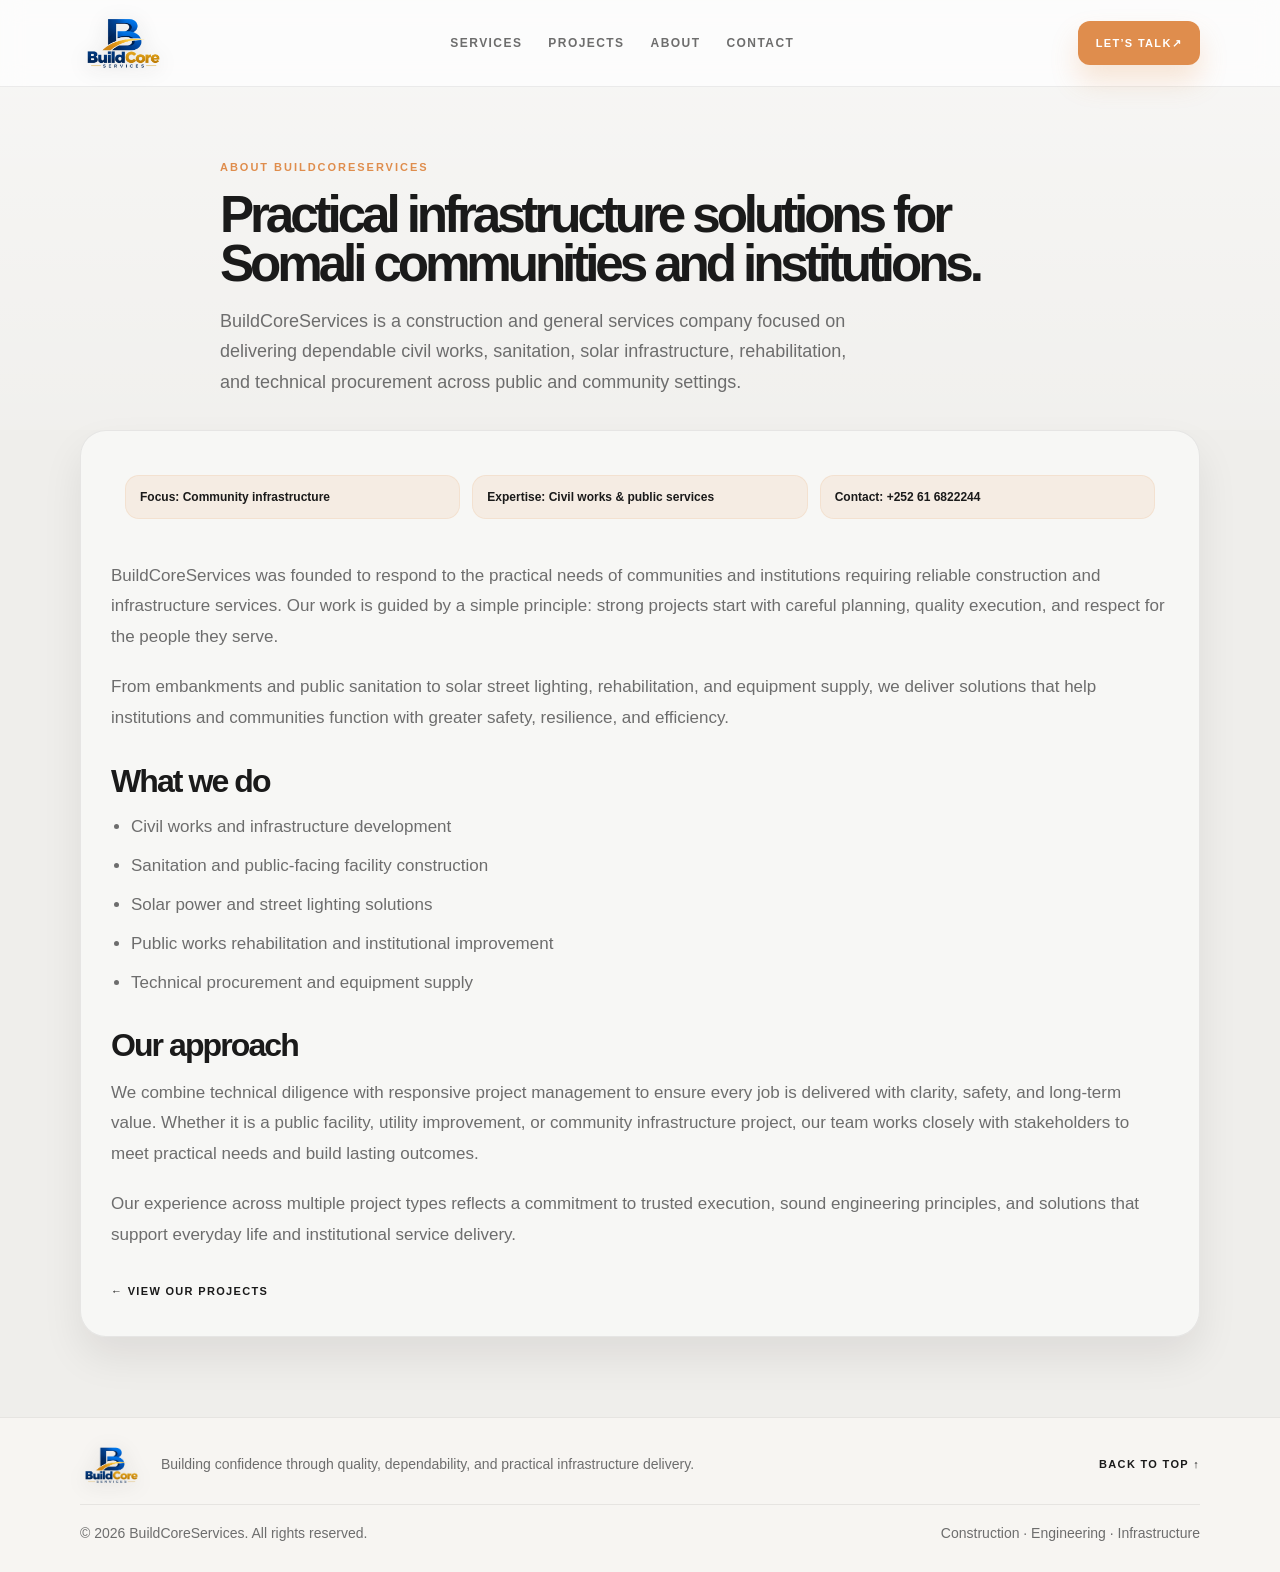
==== about.html @ 2fee492f "Add website files" ====
<!DOCTYPE html>
<html lang="en">
<head>
  <meta charset="UTF-8">
  <meta name="viewport" content="width=device-width, initial-scale=1.0">
  <title>About | BuildCoreServices</title>
  <link rel="icon" type="image/x-icon" href="assets/favicon.ico">
  <link rel="icon" type="image/png" sizes="32x32" href="assets/favicon-32x32.png">
  <link rel="icon" type="image/png" sizes="16x16" href="assets/favicon-16x16.png">
  <link rel="apple-touch-icon" sizes="180x180" href="assets/apple-touch-icon.png">
  <link rel="manifest" href="assets/site.webmanifest">
  <link rel="preconnect" href="https://fonts.googleapis.com">
  <link href="https://fonts.googleapis.com/css2?family=DM+Sans:wght@400;500;600;700&family=Manrope:wght@400;500;600;700;800&display=swap" rel="stylesheet">
  <link rel="stylesheet" href="styles.css">
</head>
<body id="top" class="project-page">
  <header class="site-header">
    <div class="container nav-wrap">
      <a class="brand" href="index.html" aria-label="BuildCoreServices home">
        <img class="brand-logo" src="assets/ChatGPT%20Image%20Oct%2020,%202026,%2007_03_15%20PM.png" alt="BuildCoreServices logo">
      </a>
      <nav class="main-nav">
        <a href="index.html#services">Services</a>
        <a href="index.html#projects">Projects</a>
        <a href="about.html">About</a>
        <a href="index.html#contact">Contact</a>
      </nav>
      <a class="nav-cta" href="index.html#contact">Let’s talk <span class="arrow">↗</span></a>
    </div>
  </header>

  <main>
    <section class="project-header">
      <div class="container project-title-wrap">
        <p class="project-kicker">About BuildCoreServices</p>
        <h1>Practical infrastructure solutions for Somali communities and institutions.</h1>
        <p class="project-summary">BuildCoreServices is a construction and general services company focused on delivering dependable civil works, sanitation, solar infrastructure, rehabilitation, and technical procurement across public and community settings.</p>
      </div>
    </section>

    <section class="project-shell">
      <div class="container">
        <article class="project-content">
          <div class="project-meta">
            <span>Focus: Community infrastructure</span>
            <span>Expertise: Civil works &amp; public services</span>
            <span>Contact: +252 61 6822244</span>
          </div>

          <p>BuildCoreServices was founded to respond to the practical needs of communities and institutions requiring reliable construction and infrastructure services. Our work is guided by a simple principle: strong projects start with careful planning, quality execution, and respect for the people they serve.</p>

          <p>From embankments and public sanitation to solar street lighting, rehabilitation, and equipment supply, we deliver solutions that help institutions and communities function with greater safety, resilience, and efficiency.</p>

          <h2>What we do</h2>
          <ul>
            <li>Civil works and infrastructure development</li>
            <li>Sanitation and public-facing facility construction</li>
            <li>Solar power and street lighting solutions</li>
            <li>Public works rehabilitation and institutional improvement</li>
            <li>Technical procurement and equipment supply</li>
          </ul>

          <h2>Our approach</h2>
          <p>We combine technical diligence with responsive project management to ensure every job is delivered with clarity, safety, and long-term value. Whether it is a public facility, utility improvement, or community infrastructure project, our team works closely with stakeholders to meet practical needs and build lasting outcomes.</p>

          <p>Our experience across multiple project types reflects a commitment to trusted execution, sound engineering principles, and solutions that support everyday life and institutional service delivery.</p>

          <a class="project-back" href="index.html#projects">← View our projects</a>
        </article>
      </div>
    </section>
  </main>

  <footer class="site-footer">
    <div class="container footer-top">
      <a class="brand brand-small" href="index.html" aria-label="BuildCoreServices home">
        <img class="brand-logo brand-logo-footer" src="assets/ChatGPT%20Image%20Oct%2020,%202026,%2007_03_15%20PM.png" alt="BuildCoreServices logo">
      </a>
      <p>Building confidence through quality, dependability, and practical infrastructure delivery.</p>
      <a href="#top" class="back-top">Back to top ↑</a>
    </div>
    <div class="container footer-bottom">
      <span>© <span id="year"></span> BuildCoreServices. All rights reserved.</span>
      <span>Construction · Engineering · Infrastructure</span>
    </div>
  </footer>

  <script src="script.js"></script>
</body>
</html>
---- styles.css ----
:root {
  --page-bg: #efeeeb;
  --panel-bg: #f6f4f1;
  --card-bg: #f4f1ec;
  --off-white: #faf8f6;
  --orange: #df8d4d;
  --orange-soft: #f4e4d4;
  --text: #1a1a1a;
  --muted: #6d6d6d;
  --line: rgba(26, 26, 26, 0.08);
  --shadow: 0 20px 40px rgba(23, 18, 13, 0.08);
  --radius: 22px;
}

* { box-sizing: border-box; }
html { scroll-behavior: smooth; }
body {
  margin: 0;
  font-family: 'Plus Jakarta Sans', 'Inter', sans-serif;
  background: var(--page-bg);
  color: var(--text);
  line-height: 1.5;
  -webkit-font-smoothing: antialiased;
}

a { color: inherit; text-decoration: none; }
img { display: block; max-width: 100%; }
button { font: inherit; }
::selection { background: rgba(223, 141, 77, 0.18); }

.page-shell {
  max-width: 1360px;
  margin: 28px auto;
  display: grid;
  grid-template-columns: 1fr 1fr;
  gap: 22px;
  padding: 0 14px;
}

.panel {
  background: rgba(255,255,255,0.46);
  border: 1px solid rgba(26,26,26,0.06);
  border-radius: 16px;
  padding: 18px 18px 22px;
  box-shadow: 0 12px 30px rgba(16, 11, 6, 0.02);
}

.panel-header {
  display: flex;
  align-items: center;
  justify-content: space-between;
  gap: 16px;
}

.brand-inline {
  display: inline-flex;
  align-items: center;
  gap: 10px;
}

.brand-logo {
  display: block;
  height: 58px;
  width: auto;
  max-width: 230px;
  object-fit: contain;
  filter: drop-shadow(0 4px 10px rgba(23, 23, 23, 0.12));
}

.brand-logo-footer {
  height: 42px;
}

.brand-mark {
  display: inline-flex;
  width: 27px;
  height: 27px;
  align-items: center;
  justify-content: center;
  border-radius: 7px 7px 7px 2px;
  background: linear-gradient(135deg, #f1d6b4, #df8d4d);
  border: 1px solid rgba(26,26,26,0.08);
  color: #2e1f0f;
  font-weight: 800;
  box-shadow: inset 0 0 0 1px rgba(255,255,255,0.25);
}

.small-mark {
  width: 18px;
  height: 18px;
  font-size: 12px;
}

.mark-icon { font-size: 12px; }

.brand-text {
  font-size: 18px;
  font-weight: 800;
  letter-spacing: -0.05em;
}

.mini-nav {
  display: flex;
  align-items: center;
  flex-wrap: wrap;
  justify-content: center;
  gap: 18px;
  font-size: 12px;
  letter-spacing: 0.02em;
  color: var(--muted);
  font-weight: 600;
}

.hero-copy {
  margin-top: 22px;
  padding-top: 10px;
}

.eyebrow-line {
  font-size: 12px;
  color: var(--orange);
  margin-bottom: 10px;
}

.left-panel h1 {
  margin: 0;
  font-size: clamp(38px, 3.6vw, 68px);
  line-height: 0.95;
  letter-spacing: -0.08em;
  font-weight: 800;
  max-width: 620px;
}

.right-heading,
.right-title {
  margin: 0;
}

.hero-image-wrap {
  margin-top: 24px;
}

.placeholder-scene {
  position: relative;
  height: 286px;
  overflow: hidden;
  border-radius: 18px;
  background: linear-gradient(180deg, #cfe3f0 0%, #dfe7eb 42%, #d5c6b7 100%);
  border: 1px solid rgba(26,26,26,0.08);
}

.sky { position: absolute; inset: 0; background: linear-gradient(180deg, rgba(255,255,255,0.18), rgba(255,255,255,0)); }

.tower {
  position: absolute;
  bottom: 0;
  width: 110px;
  border-radius: 8px 8px 0 0;
  background: linear-gradient(180deg, #d4dfe4, #a1b3bf 60%, #7c8c96 100%);
  box-shadow: inset 0 0 0 2px rgba(255,255,255,0.2);
}

.tower-left { left: 26px; height: 220px; width: 80px; }
.tower-mid { left: 118px; height: 150px; width: 120px; }
.tower-right { right: 50px; height: 240px; width: 138px; }

.worker {
  position: absolute;
  bottom: 42px;
  width: 115px;
  height: 66px;
  border-radius: 10px;
  background: linear-gradient(135deg, #e9f0f6, #b8c5cd);
  box-shadow: inset 0 0 0 1px rgba(26,26,26,0.08);
}

.worker-one { left: 210px; transform: rotate(-4deg); }
.worker-two { right: 140px; transform: rotate(4deg); }

.cta-row {
  display: flex;
  gap: 16px;
  margin-top: 20px;
  margin-bottom: 30px;
}

.btn {
  display: inline-flex;
  align-items: center;
  justify-content: center;
  min-height: 46px;
  padding: 0 20px;
  border-radius: 12px;
  font-size: 12px;
  font-weight: 800;
  letter-spacing: 0.06em;
  text-transform: uppercase;
  border: 1px solid transparent;
}

.btn-primary {
  background: var(--orange);
  color: #fff;
  box-shadow: 0 16px 28px rgba(223,141,77,0.25);
}

.btn-secondary {
  background: transparent;
  border-color: rgba(26,26,26,0.12);
  color: var(--text);
}

.quality-block {
  margin-top: 20px;
}

.quality-block h2 {
  margin: 0 0 14px;
  font-size: clamp(26px, 2.6vw, 42px);
  letter-spacing: -0.07em;
  line-height: 1.05;
}

.quality-block p {
  margin: 0;
  color: var(--muted);
  line-height: 1.7;
}

.quality-grid {
  display: grid;
  grid-template-columns: 1.2fr 1fr 1fr;
  gap: 16px;
  margin-top: 20px;
}

.stat-card {
  background: rgba(255,255,255,0.18);
  border: 1px solid rgba(26,26,26,0.06);
  border-radius: 18px;
  padding: 18px 16px;
  min-height: 128px;
  display: flex;
  flex-direction: column;
  justify-content: space-between;
  background: linear-gradient(180deg, rgba(255,255,255,0.36), rgba(245,240,233,0.7));
}

.large-card {
  grid-column: 1 / 2;
  grid-row: 1 / 3;
  min-height: 262px;
}

.mini-brand {
  display: flex;
  align-items: center;
  gap: 10px;
  margin-bottom: 18px;
}

.big-number {
  font-size: clamp(34px, 2.5vw, 52px);
  font-weight: 800;
  letter-spacing: -0.08em;
  line-height: 1;
  margin-bottom: 12px;
}

.stat-card h3 {
  margin: 0;
  font-size: clamp(18px, 2vw, 28px);
  letter-spacing: -0.06em;
  line-height: 1.1;
}

.right-panel {
  background: #f5f2ee;
  padding-top: 10px;
}

.right-header {
  margin-bottom: 16px;
}

.eyebrow-text {
  font-size: 11px;
  letter-spacing: 0.18em;
  text-transform: uppercase;
  color: var(--muted);
  font-weight: 800;
}

.ghost-btn {
  border: 1px solid rgba(26,26,26,0.14);
  background: rgba(255,255,255,0.5);
  color: var(--text);
  padding: 10px 14px;
  border-radius: 999px;
  font-size: 11px;
  letter-spacing: 0.08em;
  text-transform: uppercase;
  font-weight: 700;
  cursor: pointer;
}

.right-title {
  margin: 8px 0 18px;
  font-size: clamp(34px, 3vw, 54px);
  line-height: 1;
  letter-spacing: -0.08em;
  max-width: 570px;
}

.service-stack {
  display: grid;
  gap: 14px;
  margin-top: 8px;
}

.service-tile {
  display: grid;
  grid-template-columns: 52px 1fr;
  gap: 14px;
  background: rgba(255,255,255,0.34);
  border: 1px solid rgba(26,26,26,0.06);
  border-radius: 18px;
  padding: 16px 14px;
}

.tile-icon {
  display: grid;
  place-items: center;
  width: 42px;
  height: 42px;
  border-radius: 12px;
  background: var(--orange-soft);
  color: var(--orange);
  font-size: 18px;
  font-weight: 900;
}

.tile-copy h3 {
  margin: 0 0 8px;
  font-size: clamp(20px, 2vw, 28px);
  line-height: 1.08;
  letter-spacing: -0.05em;
}

.tile-copy p {
  margin: 0;
  color: var(--muted);
  line-height: 1.6;
}

.tile-copy a,
.project-meta a {
  display: inline-block;
  margin-top: 12px;
  color: var(--text);
  font-size: 10px;
  letter-spacing: 0.12em;
  text-transform: uppercase;
  font-weight: 800;
}

.project-section {
  margin-top: 30px;
}

.section-lead {
  display: flex;
  align-items: end;
  justify-content: space-between;
  gap: 16px;
  margin-bottom: 18px;
}

.section-lead h3 {
  margin: 0;
  font-size: clamp(24px, 2vw, 38px);
  letter-spacing: -0.07em;
  line-height: 1.05;
}

.project-cards {
  display: grid;
  grid-template-columns: repeat(3, minmax(0, 1fr));
  gap: 14px;
}

.compact-projects {
  grid-template-columns: repeat(2, minmax(0, 1fr));
}

.project-card {
  background: rgba(255,255,255,0.42);
  border: 1px solid rgba(26,26,26,0.06);
  border-radius: 18px;
  overflow: hidden;
}

.project-photo {
  position: relative;
  display: grid;
  place-items: center;
  min-height: 168px;
  color: rgba(26,26,26,0.5);
  text-transform: uppercase;
  letter-spacing: 0.12em;
  font-size: 10px;
  font-weight: 800;
  background-size: cover;
  background-position: center;
  background-repeat: no-repeat;
}

.photo-goobweyn { background-image: url('assets/goobweyn.jpeg'); }
.photo-latrines { background-image: url('assets/latrines.jpeg'); }
.photo-solar { background-image: url('assets/solar.jpeg'); }
.photo-lab { background-image: url('assets/labequipment.png'); }
.photo-ministry { background-image: url('assets/rehabministryofpublicworks.jpeg'); }

.project-meta {
  padding: 16px 14px 18px;
}

.project-meta h4 {
  margin: 0 0 10px;
  font-size: 22px;
  letter-spacing: -0.06em;
  line-height: 1.15;
}

.project-meta p {
  margin: 0;
  color: var(--muted);
  line-height: 1.7;
}

.meta-row {
  display: flex;
  justify-content: space-between;
  gap: 12px;
  margin-top: 12px;
  color: var(--muted);
  font-size: 10px;
  letter-spacing: 0.04em;
  text-transform: uppercase;
  font-weight: 700;
}

.process-banner {
  margin-top: 30px;
  padding-top: 20px;
  border-top: 1px solid rgba(26,26,26,0.08);
}

.process-banner h3 {
  margin: 10px 0 20px;
  font-size: clamp(28px, 2.8vw, 48px);
  line-height: 1.05;
  letter-spacing: -0.08em;
}

.process-steps {
  display: grid;
  grid-template-columns: repeat(4, minmax(0, 1fr));
  gap: 12px;
}

.step {
  background: rgba(255,255,255,0.3);
  border: 1px solid rgba(26,26,26,0.08);
  border-radius: 18px;
  padding: 16px 12px;
}

.step span {
  display: inline-flex;
  align-items: center;
  justify-content: center;
  width: 36px;
  height: 36px;
  border-radius: 9px;
  background: var(--orange-soft);
  color: var(--orange);
  font-size: 12px;
  font-weight: 800;
}

.step h4 {
  margin: 14px 0 0;
  font-size: 18px;
  letter-spacing: -0.05em;
  line-height: 1.2;
}

.project-page {
  background: var(--page-bg);
  color: var(--text);
}

.project-page .site-header {
  position: sticky;
  top: 0;
  z-index: 30;
  background: rgba(255, 255, 255, 0.82);
  backdrop-filter: blur(12px);
  border-bottom: 1px solid var(--line);
}

.project-page .container {
  width: min(1120px, calc(100% - 32px));
  margin: 0 auto;
}

.project-page .nav-wrap {
  display: flex;
  align-items: center;
  justify-content: space-between;
  gap: 16px;
  min-height: 86px;
}

.project-page .brand {
  display: inline-flex;
  align-items: center;
}

.project-page .main-nav {
  display: flex;
  align-items: center;
  gap: 26px;
  font-size: 12px;
  letter-spacing: 0.12em;
  text-transform: uppercase;
  font-weight: 700;
  color: var(--muted);
}

.project-page .main-nav a {
  position: relative;
}

.project-page .main-nav a::after {
  content: "";
  position: absolute;
  left: 0;
  bottom: -8px;
  width: 100%;
  height: 2px;
  background: var(--orange);
  transform: scaleX(0);
  transform-origin: left;
  transition: transform 0.2s ease;
}

.project-page .main-nav a:hover::after {
  transform: scaleX(1);
}

.project-page .nav-cta {
  display: inline-flex;
  align-items: center;
  justify-content: center;
  padding: 12px 18px;
  min-height: 44px;
  border-radius: 12px;
  background: var(--orange);
  color: #fff;
  font-size: 11px;
  letter-spacing: 0.12em;
  text-transform: uppercase;
  font-weight: 800;
  box-shadow: 0 16px 28px rgba(223, 141, 77, 0.22);
}

.project-page .project-header {
  padding: 72px 0 32px;
  background: linear-gradient(180deg, rgba(255,255,255,0.45), rgba(255,255,255,0.12));
}

.project-page .project-title-wrap {
  max-width: 840px;
}

.project-page .project-kicker {
  margin: 0 0 14px;
  color: var(--orange);
  font-size: 11px;
  font-weight: 800;
  letter-spacing: 0.18em;
  text-transform: uppercase;
}

.project-page .project-title-wrap h1 {
  margin: 0;
  font-size: clamp(42px, 4vw, 72px);
  letter-spacing: -0.08em;
  line-height: 0.96;
}

.project-page .project-summary {
  margin: 18px 0 0;
  max-width: 640px;
  color: var(--muted);
  font-size: 18px;
  line-height: 1.7;
}

.project-page .project-shell {
  padding: 0 0 80px;
}

.project-page .project-content {
  background: rgba(255,255,255,0.5);
  border: 1px solid var(--line);
  border-radius: 26px;
  padding: 28px 30px 34px;
  box-shadow: var(--shadow);
}

.project-page .project-meta {
  display: grid;
  grid-template-columns: repeat(3, minmax(0, 1fr));
  gap: 12px;
  margin-bottom: 24px;
}

.project-page .project-meta span {
  display: block;
  background: rgba(244, 228, 212, 0.55);
  border: 1px solid rgba(223, 141, 77, 0.12);
  color: var(--text);
  border-radius: 14px;
  padding: 12px 14px;
  font-size: 12px;
  font-weight: 700;
  line-height: 1.5;
}

.project-page .project-content p {
  margin: 0 0 20px;
  color: var(--muted);
  font-size: 17px;
  line-height: 1.8;
}

.project-page .project-content h2 {
  margin: 30px 0 14px;
  font-size: clamp(28px, 2.5vw, 40px);
  letter-spacing: -0.06em;
  line-height: 1.12;
}

.project-page .project-content ul {
  margin: 0 0 24px;
  padding-left: 20px;
  color: var(--text);
}

.project-page .project-content li {
  margin-bottom: 10px;
  color: var(--muted);
  font-size: 17px;
  line-height: 1.7;
}

.contact-section {
  margin-top: 30px;
  padding-top: 24px;
  border-top: 1px solid rgba(26,26,26,0.08);
}

.contact-panel {
  display: grid;
  grid-template-columns: repeat(2, minmax(0, 1fr));
  gap: 16px;
  margin-top: 16px;
}

.contact-method {
  display: flex;
  flex-direction: column;
  gap: 8px;
  background: rgba(255,255,255,0.36);
  border: 1px solid rgba(26,26,26,0.06);
  border-radius: 18px;
  padding: 16px 18px;
}

.contact-method span {
  font-size: 11px;
  letter-spacing: 0.12em;
  text-transform: uppercase;
  color: var(--muted);
  font-weight: 800;
}

.contact-method a {
  font-size: 20px;
  letter-spacing: -0.04em;
  font-weight: 700;
}

.project-page .project-back {
  display: inline-flex;
  align-items: center;
  gap: 8px;
  margin-top: 12px;
  color: var(--text);
  font-size: 11px;
  font-weight: 800;
  letter-spacing: 0.12em;
  text-transform: uppercase;
}

.project-page .site-footer {
  border-top: 1px solid var(--line);
  background: #f7f5f2;
}

.project-page .footer-top,
.project-page .footer-bottom {
  display: flex;
  align-items: center;
  justify-content: space-between;
  gap: 18px;
}

.project-page .footer-top {
  padding: 26px 0 18px;
}

.project-page .footer-top p {
  margin: 0;
  flex: 1;
  color: var(--muted);
  font-size: 14px;
}

.project-page .back-top {
  color: var(--text);
  font-size: 11px;
  letter-spacing: 0.12em;
  text-transform: uppercase;
  font-weight: 800;
}

.project-page .footer-bottom {
  padding: 18px 0 28px;
  border-top: 1px solid var(--line);
  color: var(--muted);
  font-size: 14px;
}

@media (max-width: 1100px) {
  .page-shell {
    grid-template-columns: 1fr;
  }
  .project-cards {
    grid-template-columns: repeat(2, minmax(0, 1fr));
  }
}

@media (max-width: 760px) {
  .page-shell {
    margin: 14px auto;
    padding: 0 10px;
  }

  .panel {
    padding: 16px 14px 18px;
  }

  .panel-header,
  .section-lead,
  .right-header {
    flex-direction: column;
    align-items: flex-start;
  }

  .mini-nav {
    justify-content: flex-start;
    gap: 10px 14px;
  }

  .cta-row {
    flex-direction: column;
  }

  .quality-grid,
  .project-cards,
  .process-steps {
    grid-template-columns: 1fr;
  }

  .large-card {
    grid-column: auto;
    grid-row: auto;
  }

  .service-tile {
    grid-template-columns: 1fr;
  }
}
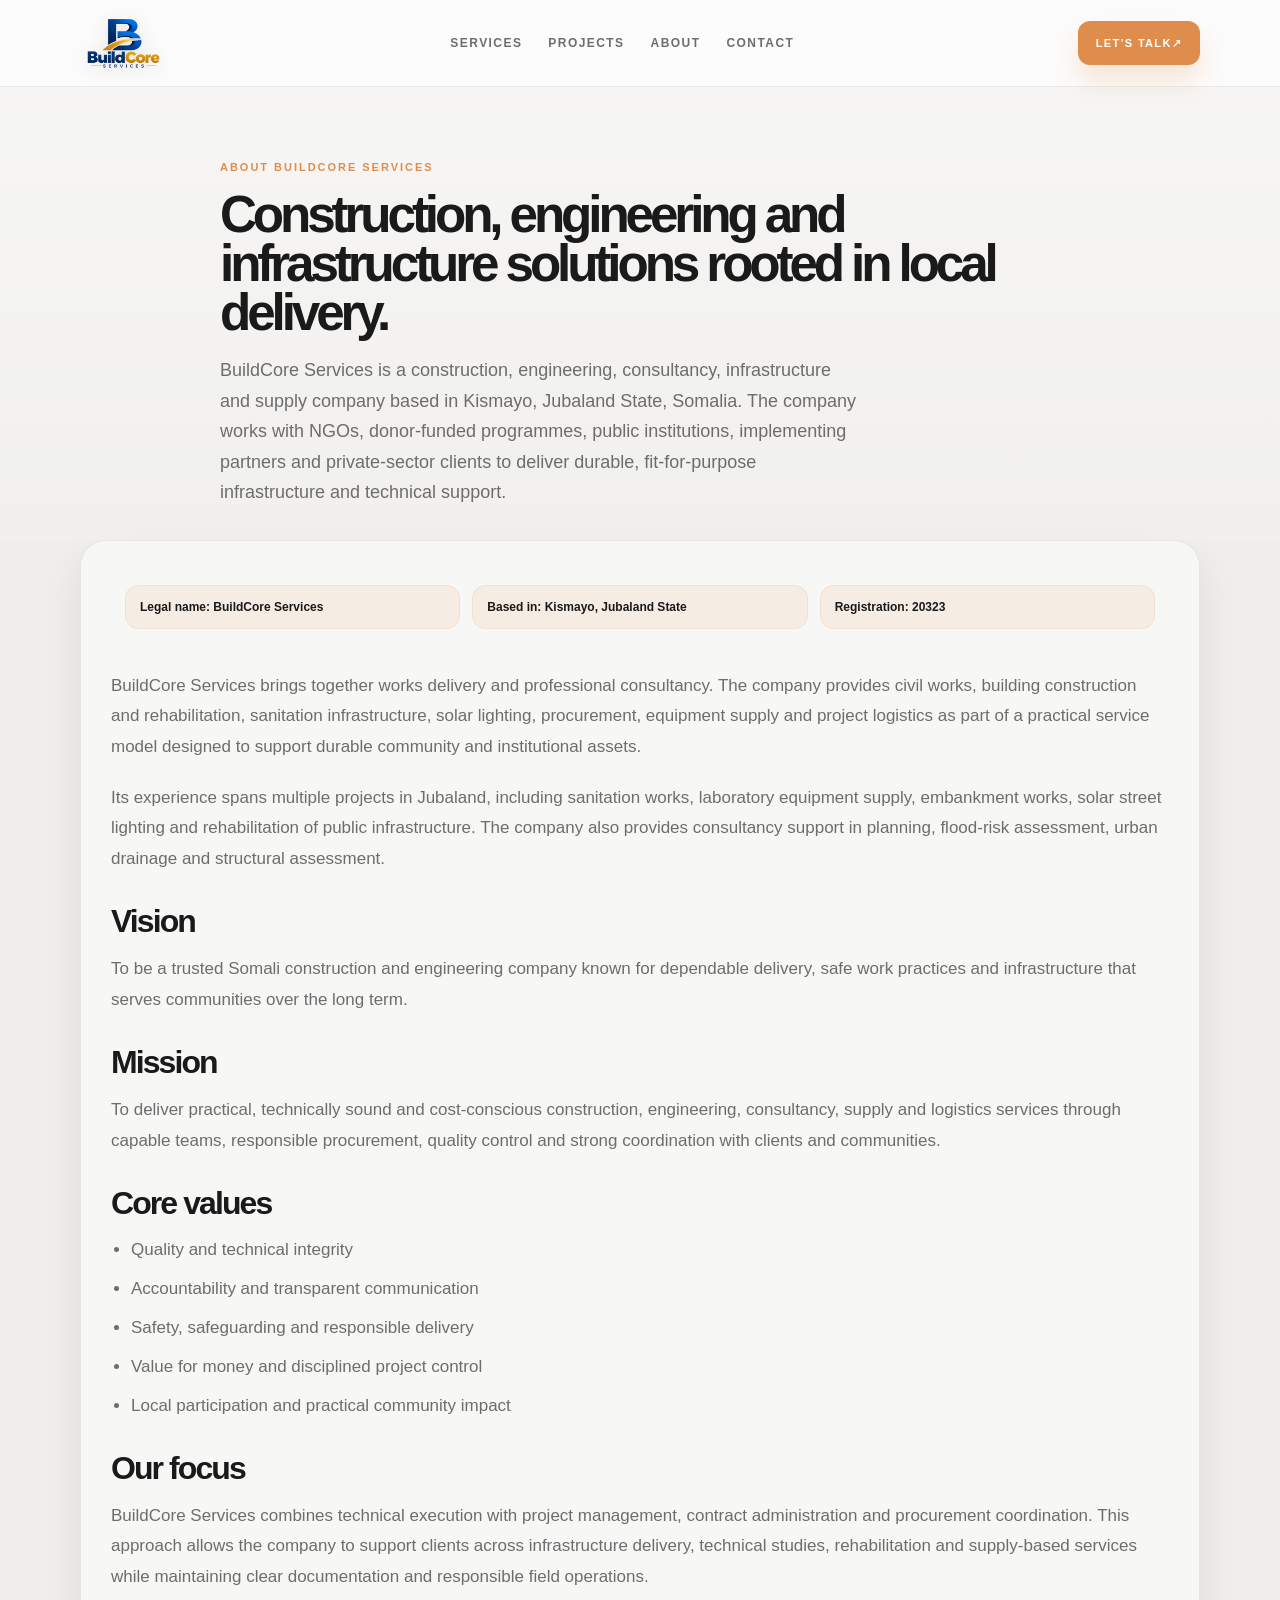
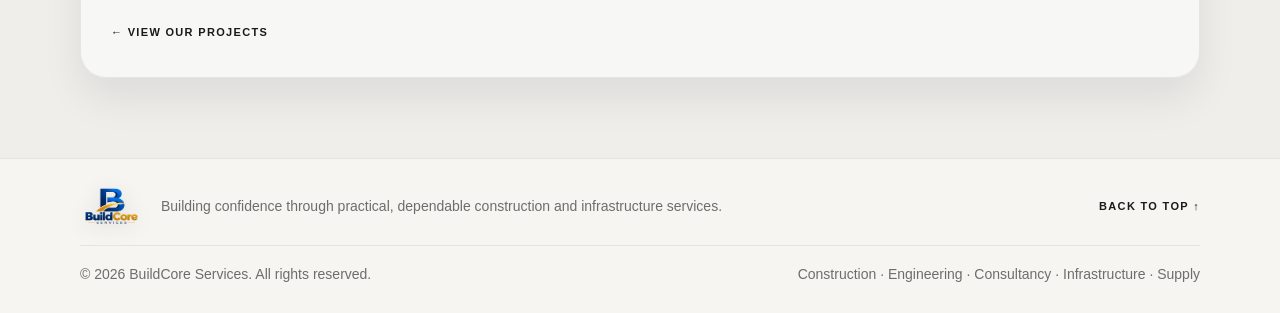
==== commit b4c96a21: "Update homepage imagery and project portfolio" ====
--- a/about.html
+++ b/about.html
@@ -3,7 +3,7 @@
 <head>
   <meta charset="UTF-8">
   <meta name="viewport" content="width=device-width, initial-scale=1.0">
-  <title>About | BuildCoreServices</title>
+  <title>About | BuildCore Services</title>
   <link rel="icon" type="image/x-icon" href="assets/favicon.ico">
   <link rel="icon" type="image/png" sizes="32x32" href="assets/favicon-32x32.png">
   <link rel="icon" type="image/png" sizes="16x16" href="assets/favicon-16x16.png">
@@ -16,8 +16,8 @@
 <body id="top" class="project-page">
   <header class="site-header">
     <div class="container nav-wrap">
-      <a class="brand" href="index.html" aria-label="BuildCoreServices home">
-        <img class="brand-logo" src="assets/ChatGPT%20Image%20Oct%2020,%202026,%2007_03_15%20PM.png" alt="BuildCoreServices logo">
+      <a class="brand" href="index.html" aria-label="BuildCore Services home">
+        <img class="brand-logo" src="assets/ChatGPT%20Image%20Oct%2020,%202026,%2007_03_15%20PM.png" alt="BuildCore Services logo">
       </a>
       <nav class="main-nav">
         <a href="index.html#services">Services</a>
@@ -32,9 +32,9 @@
   <main>
     <section class="project-header">
       <div class="container project-title-wrap">
-        <p class="project-kicker">About BuildCoreServices</p>
-        <h1>Practical infrastructure solutions for Somali communities and institutions.</h1>
-        <p class="project-summary">BuildCoreServices is a construction and general services company focused on delivering dependable civil works, sanitation, solar infrastructure, rehabilitation, and technical procurement across public and community settings.</p>
+        <p class="project-kicker">About BuildCore Services</p>
+        <h1>Construction, engineering and infrastructure solutions rooted in local delivery.</h1>
+        <p class="project-summary">BuildCore Services is a construction, engineering, consultancy, infrastructure and supply company based in Kismayo, Jubaland State, Somalia. The company works with NGOs, donor-funded programmes, public institutions, implementing partners and private-sector clients to deliver durable, fit-for-purpose infrastructure and technical support.</p>
       </div>
     </section>
 
@@ -42,28 +42,32 @@
       <div class="container">
         <article class="project-content">
           <div class="project-meta">
-            <span>Focus: Community infrastructure</span>
-            <span>Expertise: Civil works &amp; public services</span>
-            <span>Contact: +252 61 6822244</span>
+            <span>Legal name: BuildCore Services</span>
+            <span>Based in: Kismayo, Jubaland State</span>
+            <span>Registration: 20323</span>
           </div>
 
-          <p>BuildCoreServices was founded to respond to the practical needs of communities and institutions requiring reliable construction and infrastructure services. Our work is guided by a simple principle: strong projects start with careful planning, quality execution, and respect for the people they serve.</p>
+          <p>BuildCore Services brings together works delivery and professional consultancy. The company provides civil works, building construction and rehabilitation, sanitation infrastructure, solar lighting, procurement, equipment supply and project logistics as part of a practical service model designed to support durable community and institutional assets.</p>
 
-          <p>From embankments and public sanitation to solar street lighting, rehabilitation, and equipment supply, we deliver solutions that help institutions and communities function with greater safety, resilience, and efficiency.</p>
+          <p>Its experience spans multiple projects in Jubaland, including sanitation works, laboratory equipment supply, embankment works, solar street lighting and rehabilitation of public infrastructure. The company also provides consultancy support in planning, flood-risk assessment, urban drainage and structural assessment.</p>
 
-          <h2>What we do</h2>
+          <h2>Vision</h2>
+          <p>To be a trusted Somali construction and engineering company known for dependable delivery, safe work practices and infrastructure that serves communities over the long term.</p>
+
+          <h2>Mission</h2>
+          <p>To deliver practical, technically sound and cost-conscious construction, engineering, consultancy, supply and logistics services through capable teams, responsible procurement, quality control and strong coordination with clients and communities.</p>
+
+          <h2>Core values</h2>
           <ul>
-            <li>Civil works and infrastructure development</li>
-            <li>Sanitation and public-facing facility construction</li>
-            <li>Solar power and street lighting solutions</li>
-            <li>Public works rehabilitation and institutional improvement</li>
-            <li>Technical procurement and equipment supply</li>
+            <li>Quality and technical integrity</li>
+            <li>Accountability and transparent communication</li>
+            <li>Safety, safeguarding and responsible delivery</li>
+            <li>Value for money and disciplined project control</li>
+            <li>Local participation and practical community impact</li>
           </ul>
 
-          <h2>Our approach</h2>
-          <p>We combine technical diligence with responsive project management to ensure every job is delivered with clarity, safety, and long-term value. Whether it is a public facility, utility improvement, or community infrastructure project, our team works closely with stakeholders to meet practical needs and build lasting outcomes.</p>
-
-          <p>Our experience across multiple project types reflects a commitment to trusted execution, sound engineering principles, and solutions that support everyday life and institutional service delivery.</p>
+          <h2>Our focus</h2>
+          <p>BuildCore Services combines technical execution with project management, contract administration and procurement coordination. This approach allows the company to support clients across infrastructure delivery, technical studies, rehabilitation and supply-based services while maintaining clear documentation and responsible field operations.</p>
 
           <a class="project-back" href="index.html#projects">← View our projects</a>
         </article>
@@ -73,15 +77,15 @@
 
   <footer class="site-footer">
     <div class="container footer-top">
-      <a class="brand brand-small" href="index.html" aria-label="BuildCoreServices home">
-        <img class="brand-logo brand-logo-footer" src="assets/ChatGPT%20Image%20Oct%2020,%202026,%2007_03_15%20PM.png" alt="BuildCoreServices logo">
+      <a class="brand brand-small" href="index.html" aria-label="BuildCore Services home">
+        <img class="brand-logo brand-logo-footer" src="assets/ChatGPT%20Image%20Oct%2020,%202026,%2007_03_15%20PM.png" alt="BuildCore Services logo">
       </a>
-      <p>Building confidence through quality, dependability, and practical infrastructure delivery.</p>
+      <p>Building confidence through practical, dependable construction and infrastructure services.</p>
       <a href="#top" class="back-top">Back to top ↑</a>
     </div>
     <div class="container footer-bottom">
-      <span>© <span id="year"></span> BuildCoreServices. All rights reserved.</span>
-      <span>Construction · Engineering · Infrastructure</span>
+      <span>© <span id="year"></span> BuildCore Services. All rights reserved.</span>
+      <span>Construction · Engineering · Consultancy · Infrastructure · Supply</span>
     </div>
   </footer>
 
--- a/styles.css
+++ b/styles.css
@@ -21,6 +21,7 @@
   color: var(--text);
   line-height: 1.5;
   -webkit-font-smoothing: antialiased;
+  overflow-x: hidden;
 }
 
 a { color: inherit; text-decoration: none; }
@@ -145,11 +146,13 @@
   height: 286px;
   overflow: hidden;
   border-radius: 18px;
-  background: linear-gradient(180deg, #cfe3f0 0%, #dfe7eb 42%, #d5c6b7 100%);
+  background-image: linear-gradient(180deg, rgba(22,26,30,0.10), rgba(22,26,30,0.18)), url('assets/companyhero.jpeg');
+  background-size: cover;
+  background-position: center;
   border: 1px solid rgba(26,26,26,0.08);
 }
 
-.sky { position: absolute; inset: 0; background: linear-gradient(180deg, rgba(255,255,255,0.18), rgba(255,255,255,0)); }
+.sky { position: absolute; inset: 0; background: linear-gradient(180deg, rgba(255,255,255,0.12), rgba(255,255,255,0)); }
 
 .tower {
   position: absolute;
@@ -158,6 +161,7 @@
   border-radius: 8px 8px 0 0;
   background: linear-gradient(180deg, #d4dfe4, #a1b3bf 60%, #7c8c96 100%);
   box-shadow: inset 0 0 0 2px rgba(255,255,255,0.2);
+  opacity: 0;
 }
 
 .tower-left { left: 26px; height: 220px; width: 80px; }
@@ -172,6 +176,7 @@
   border-radius: 10px;
   background: linear-gradient(135deg, #e9f0f6, #b8c5cd);
   box-shadow: inset 0 0 0 1px rgba(26,26,26,0.08);
+  opacity: 0;
 }
 
 .worker-one { left: 210px; transform: rotate(-4deg); }
@@ -277,6 +282,8 @@
 .right-panel {
   background: #f5f2ee;
   padding-top: 10px;
+  display: flex;
+  flex-direction: column;
 }
 
 .right-header {
@@ -312,6 +319,29 @@
   max-width: 570px;
 }
 
+.right-spotlight {
+  background: linear-gradient(135deg, rgba(255,255,255,0.7), rgba(244,228,212,0.52));
+  border: 1px solid rgba(26,26,26,0.08);
+  border-radius: 22px;
+  padding: 18px 18px 12px;
+  margin: 0 0 18px;
+  box-shadow: 0 18px 28px rgba(26, 26, 26, 0.04);
+}
+
+.right-spotlight h3 {
+  margin: 8px 0 10px;
+  font-size: clamp(24px, 2vw, 36px);
+  line-height: 1.08;
+  letter-spacing: -0.06em;
+}
+
+.right-spotlight ul {
+  margin: 0;
+  padding-left: 18px;
+  color: var(--muted);
+  line-height: 1.7;
+}
+
 .service-stack {
   display: grid;
   gap: 14px;
@@ -415,11 +445,15 @@
   background-repeat: no-repeat;
 }
 
-.photo-goobweyn { background-image: url('assets/goobweyn.jpeg'); }
-.photo-latrines { background-image: url('assets/latrines.jpeg'); }
-.photo-solar { background-image: url('assets/solar.jpeg'); }
-.photo-lab { background-image: url('assets/labequipment.png'); }
-.photo-ministry { background-image: url('assets/rehabministryofpublicworks.jpeg'); }
+.photo-goobweyn { background-image: linear-gradient(135deg, rgba(83,94,72,0.18), rgba(10,17,12,0.08)), url('assets/goobweyn.jpeg'); }
+.photo-latrines { background-image: linear-gradient(135deg, rgba(96,114,87,0.22), rgba(12,18,16,0.12)), url('assets/latrines.jpeg'); }
+.photo-solar { background-image: linear-gradient(135deg, rgba(206,169,58,0.2), rgba(12,22,25,0.12)), url('assets/solar.jpeg'); }
+.photo-lab { background-image: linear-gradient(135deg, rgba(58,94,121,0.22), rgba(12,17,18,0.12)), url('assets/labequipment.png'); }
+.photo-ministry { background-image: linear-gradient(135deg, rgba(138,106,72,0.22), rgba(20,18,15,0.12)), url('assets/rehabministryofpublicworks.jpeg'); }
+.photo-drainage { background-image: linear-gradient(135deg, rgba(48,95,120,0.22), rgba(14,25,30,0.16)), url('assets/Kismayo%20Urban%20Drainage.jpeg'); }
+.photo-structural { background-image: linear-gradient(135deg, rgba(118,88,44,0.18), rgba(30,23,15,0.12)), url('assets/structuralassesment.jpeg'); }
+.photo-masterplan { background-image: linear-gradient(135deg, rgba(91,110,76,0.22), rgba(18,24,20,0.14)), url('assets/Afmadow%20Urban.jpeg'); }
+.photo-flood { background-image: linear-gradient(135deg, rgba(60,91,108,0.22), rgba(18,21,34,0.16)), url('assets/feasibility%20study.jpeg'); }
 
 .project-meta {
   padding: 16px 14px 18px;
@@ -467,6 +501,59 @@
   display: grid;
   grid-template-columns: repeat(4, minmax(0, 1fr));
   gap: 12px;
+}
+
+.insight-panel {
+  margin-top: 30px;
+  padding: 20px 18px 18px;
+  background: rgba(255,255,255,0.34);
+  border: 1px solid rgba(26,26,26,0.08);
+  border-radius: 22px;
+}
+
+.insight-panel h3 {
+  margin: 8px 0 18px;
+  font-size: clamp(28px, 2vw, 42px);
+  line-height: 1.08;
+  letter-spacing: -0.06em;
+}
+
+.insight-grid {
+  display: grid;
+  gap: 12px;
+}
+
+.insight-card {
+  background: rgba(255,255,255,0.4);
+  border: 1px solid rgba(26,26,26,0.06);
+  border-radius: 18px;
+  padding: 16px 14px;
+}
+
+.insight-card span {
+  display: inline-flex;
+  align-items: center;
+  justify-content: center;
+  width: 34px;
+  height: 34px;
+  border-radius: 9px;
+  background: var(--orange-soft);
+  color: var(--orange);
+  font-size: 12px;
+  font-weight: 800;
+}
+
+.insight-card h4 {
+  margin: 12px 0 8px;
+  font-size: 18px;
+  letter-spacing: -0.05em;
+  line-height: 1.15;
+}
+
+.insight-card p {
+  margin: 0;
+  color: var(--muted);
+  line-height: 1.6;
 }
 
 .step {
@@ -680,6 +767,10 @@
   margin-top: 16px;
 }
 
+.contact-panel-full {
+  grid-template-columns: repeat(2, minmax(0, 1fr));
+}
+
 .contact-method {
   display: flex;
   flex-direction: column;
@@ -716,6 +807,51 @@
   text-transform: uppercase;
 }
 
+.site-footer.homepage-footer {
+  margin-top: 26px;
+  border-top: 1px solid rgba(26,26,26,0.08);
+  background: rgba(255,255,255,0.42);
+}
+
+.homepage-footer .container {
+  width: min(1220px, calc(100% - 32px));
+  margin: 0 auto;
+}
+
+.homepage-footer .footer-top,
+.homepage-footer .footer-bottom {
+  display: flex;
+  align-items: center;
+  justify-content: space-between;
+  gap: 18px;
+}
+
+.homepage-footer .footer-top {
+  padding: 26px 0 18px;
+}
+
+.homepage-footer .footer-top p {
+  margin: 0;
+  flex: 1;
+  color: var(--muted);
+  font-size: 14px;
+}
+
+.homepage-footer .back-top {
+  color: var(--text);
+  font-size: 11px;
+  letter-spacing: 0.12em;
+  text-transform: uppercase;
+  font-weight: 800;
+}
+
+.homepage-footer .footer-bottom {
+  padding: 18px 0 28px;
+  border-top: 1px solid rgba(26,26,26,0.08);
+  color: var(--muted);
+  font-size: 14px;
+}
+
 .project-page .site-footer {
   border-top: 1px solid var(--line);
   background: #f7f5f2;
@@ -776,7 +912,9 @@
 
   .panel-header,
   .section-lead,
-  .right-header {
+  .right-header,
+  .homepage-footer .footer-top,
+  .homepage-footer .footer-bottom {
     flex-direction: column;
     align-items: flex-start;
   }
@@ -792,7 +930,10 @@
 
   .quality-grid,
   .project-cards,
-  .process-steps {
+  .process-steps,
+  .contact-panel,
+  .contact-panel-full,
+  .insight-grid {
     grid-template-columns: 1fr;
   }
 
@@ -804,4 +945,13 @@
   .service-tile {
     grid-template-columns: 1fr;
   }
-}
+
+  .homepage-footer .container {
+    width: min(100%, calc(100% - 20px));
+  }
+
+  .homepage-footer .footer-top,
+  .homepage-footer .footer-bottom {
+    gap: 12px;
+  }
+}
